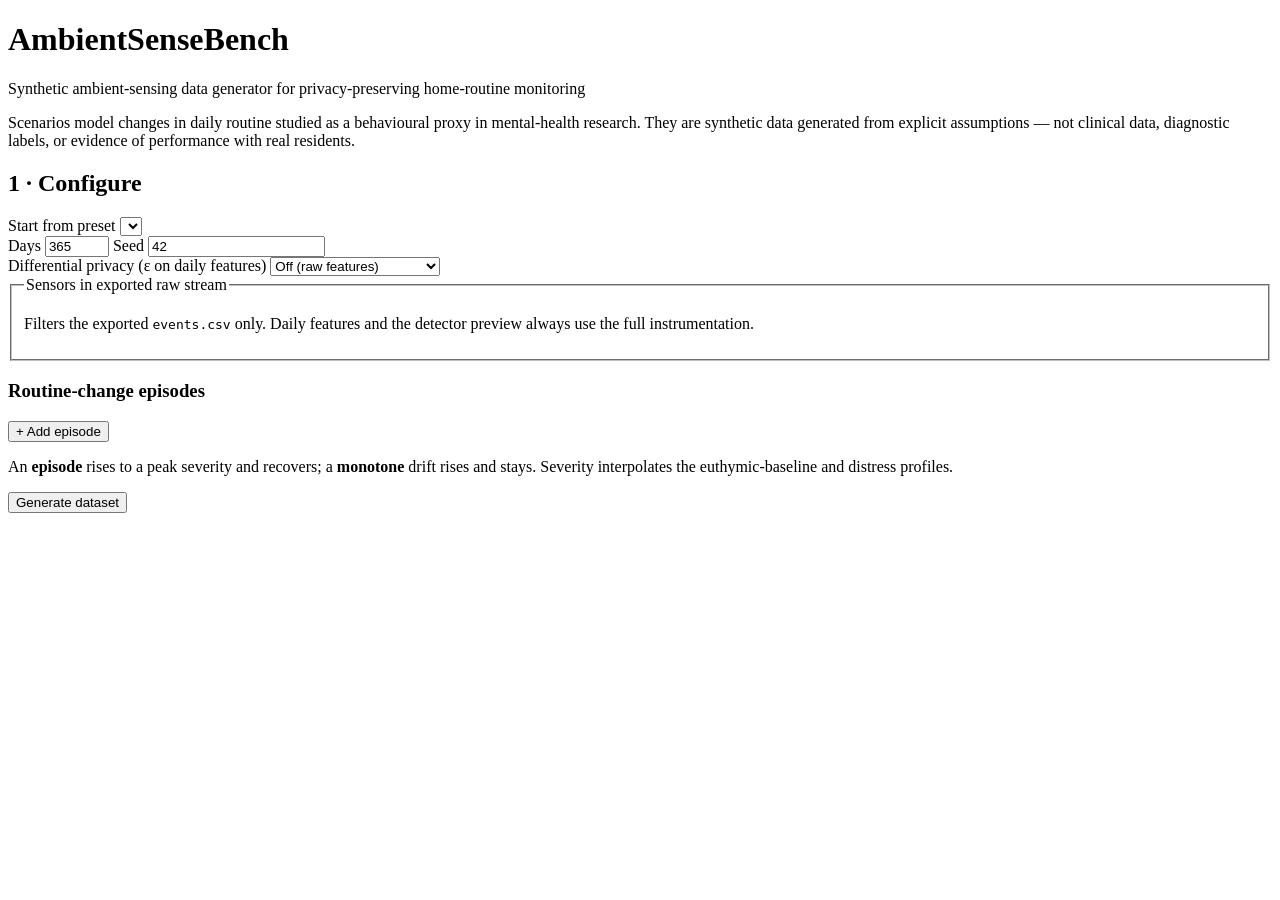
==== src/ambientsensebench/web/generator.html @ b3113d44 "Initial commit" ====
<!DOCTYPE html>
<html lang="en">
<head>
  <meta charset="utf-8" />
  <meta name="viewport" content="width=device-width, initial-scale=1" />
  <title>AmbientSenseBench — Synthetic Data Generator</title>
  <link rel="stylesheet" href="/generator.css" />
</head>
<body>
  <header class="site-header">
    <h1>AmbientSenseBench</h1>
    <p class="tagline">Synthetic ambient-sensing data generator for privacy-preserving home-routine monitoring</p>
    <p class="disclaimer">
      Scenarios model changes in daily routine studied as a behavioural proxy in mental-health
      research. They are synthetic data generated from explicit assumptions — not clinical data,
      diagnostic labels, or evidence of performance with real residents.
    </p>
  </header>

  <main class="layout">
    <section class="panel controls" aria-label="Generation controls">
      <h2>1 · Configure</h2>

      <label class="field">
        <span>Start from preset</span>
        <select id="preset"></select>
      </label>

      <div class="field-row">
        <label class="field">
          <span>Days</span>
          <input id="days" type="number" min="60" max="1095" step="1" value="365" />
        </label>
        <label class="field">
          <span>Seed</span>
          <input id="seed" type="number" step="1" value="42" />
        </label>
      </div>

      <label class="field">
        <span>Differential privacy (ε on daily features)</span>
        <select id="dp-epsilon">
          <option value="">Off (raw features)</option>
          <option value="0.5">ε = 0.5 (stronger privacy)</option>
          <option value="1">ε = 1.0 (reference)</option>
          <option value="2">ε = 2.0 (weaker privacy)</option>
        </select>
      </label>

      <fieldset class="field sensors">
        <legend>Sensors in exported raw stream</legend>
        <div id="sensor-list" class="sensor-list"></div>
        <p class="hint">Filters the exported <code>events.csv</code> only. Daily features and the
          detector preview always use the full instrumentation.</p>
      </fieldset>

      <div class="episodes">
        <div class="episodes-header">
          <h3>Routine-change episodes</h3>
          <button id="add-episode" type="button" class="ghost">+ Add episode</button>
        </div>
        <div id="episode-list"></div>
        <p class="hint">
          An <strong>episode</strong> rises to a peak severity and recovers; a <strong>monotone</strong>
          drift rises and stays. Severity interpolates the euthymic-baseline and distress profiles.
        </p>
      </div>

      <button id="generate" type="button" class="primary">Generate dataset</button>
      <p id="status" class="status" role="status"></p>
    </section>

    <section class="panel results" id="results" hidden aria-label="Results">
      <h2>2 · Inspect &amp; download</h2>

      <div class="summary" id="summary"></div>

      <div class="downloads" id="downloads"></div>

      <div class="chart-block">
        <h3>Simulated routine-change trajectory</h3>
        <p class="chart-note">
          Shaded band = training window · vertical shading = simulated change days ·
          orange points = fixed-threshold Isolation Forest alerts.
        </p>
        <svg id="severity-chart" role="img" aria-label="Severity trajectory"></svg>
      </div>

      <div class="chart-block">
        <div class="chart-controls">
          <h3>Behavioural feature</h3>
          <select id="feature"></select>
        </div>
        <svg id="feature-chart" role="img" aria-label="Feature trajectory"></svg>
      </div>

      <div class="day-detail">
        <label class="field">
          <span>Inspect day: <output id="day-output"></output></span>
          <input id="day" type="range" min="1" max="365" value="1" />
        </label>
        <p id="day-line" class="day-line"></p>
      </div>
    </section>
  </main>

  <script src="/generator.js"></script>
</body>
</html>
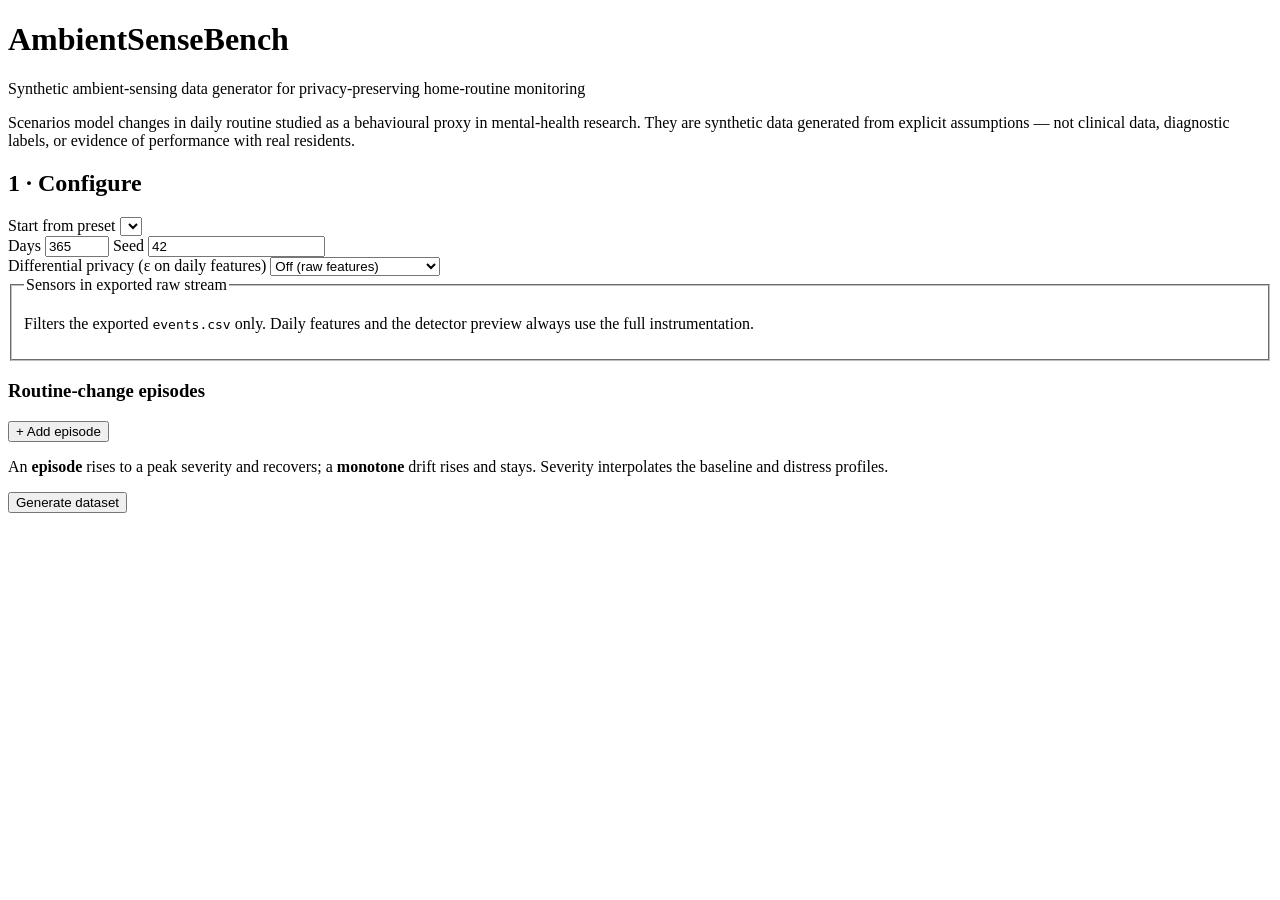
==== commit b395ff3f: "updates" ====
--- a/src/ambientsensebench/web/generator.html
+++ b/src/ambientsensebench/web/generator.html
@@ -62,7 +62,7 @@
         <div id="episode-list"></div>
         <p class="hint">
           An <strong>episode</strong> rises to a peak severity and recovers; a <strong>monotone</strong>
-          drift rises and stays. Severity interpolates the euthymic-baseline and distress profiles.
+          drift rises and stays. Severity interpolates the baseline and distress profiles.
         </p>
       </div>
 
